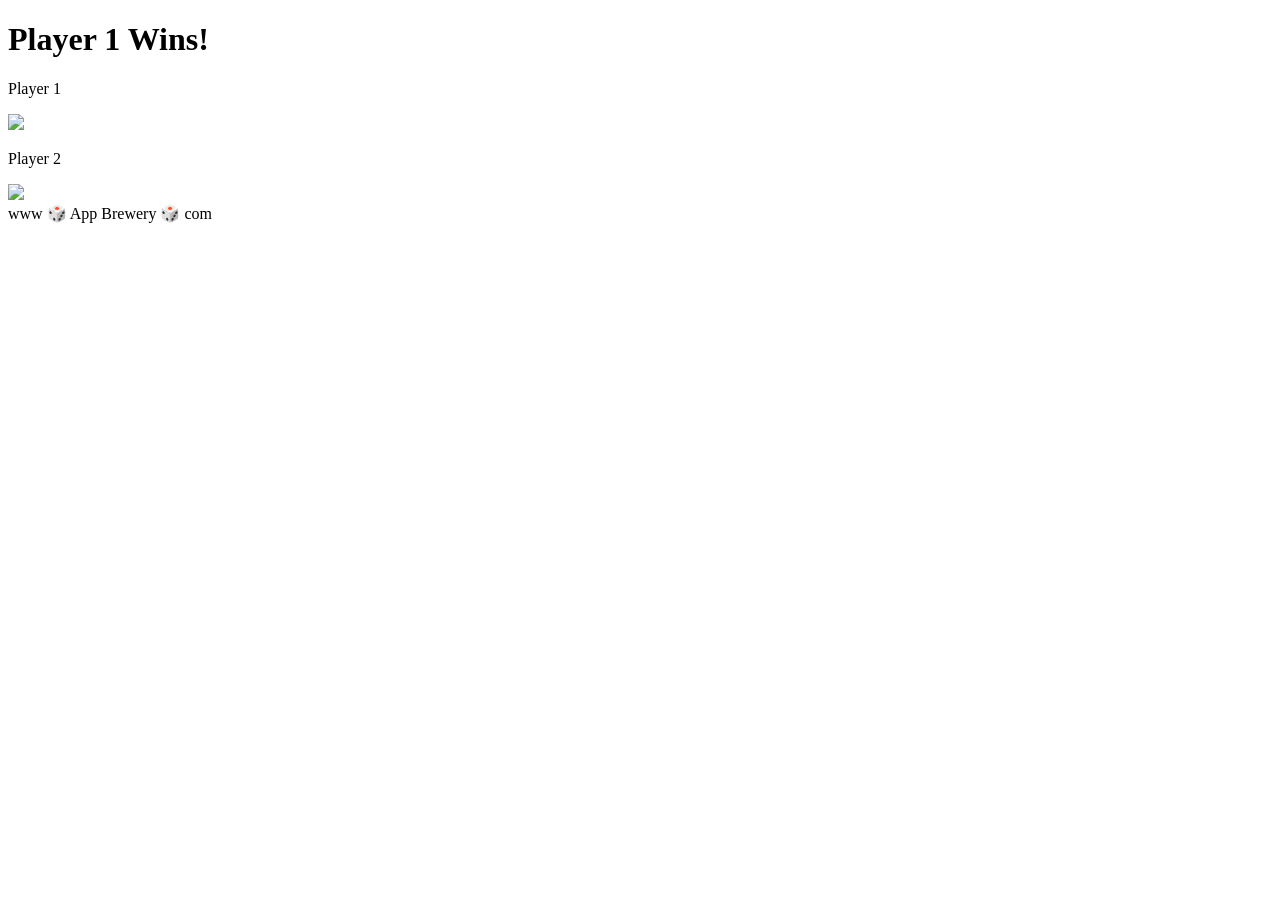
==== dicee.html @ d29d3f5b "Add files via upload" ====
<!DOCTYPE html>
<html lang="en" dir="ltr">
  <head>
    <meta charset="utf-8">
    <title>Dicee</title>
    <link rel="stylesheet" href="styles.css">
    <link href="https://fonts.googleapis.com/css?family=Indie+Flower|Lobster" rel="stylesheet">

  </head>
  <body>

    <div class="container">
      <h1>Refresh Me</h1>

      <div class="dice">
        <p>Player 1</p>
        <img class="img1" src="images\dice6.png">
      </div>

      <div class="dice">
        <p>Player 2</p>
        <img class="img2" src="images\dice6.png">
      </div>

    </div>

<script src="index.js" charset="utf-8"></script>
  </body>

  <footer>
    www 🎲 App Brewery 🎲 com
  </footer>
</html>
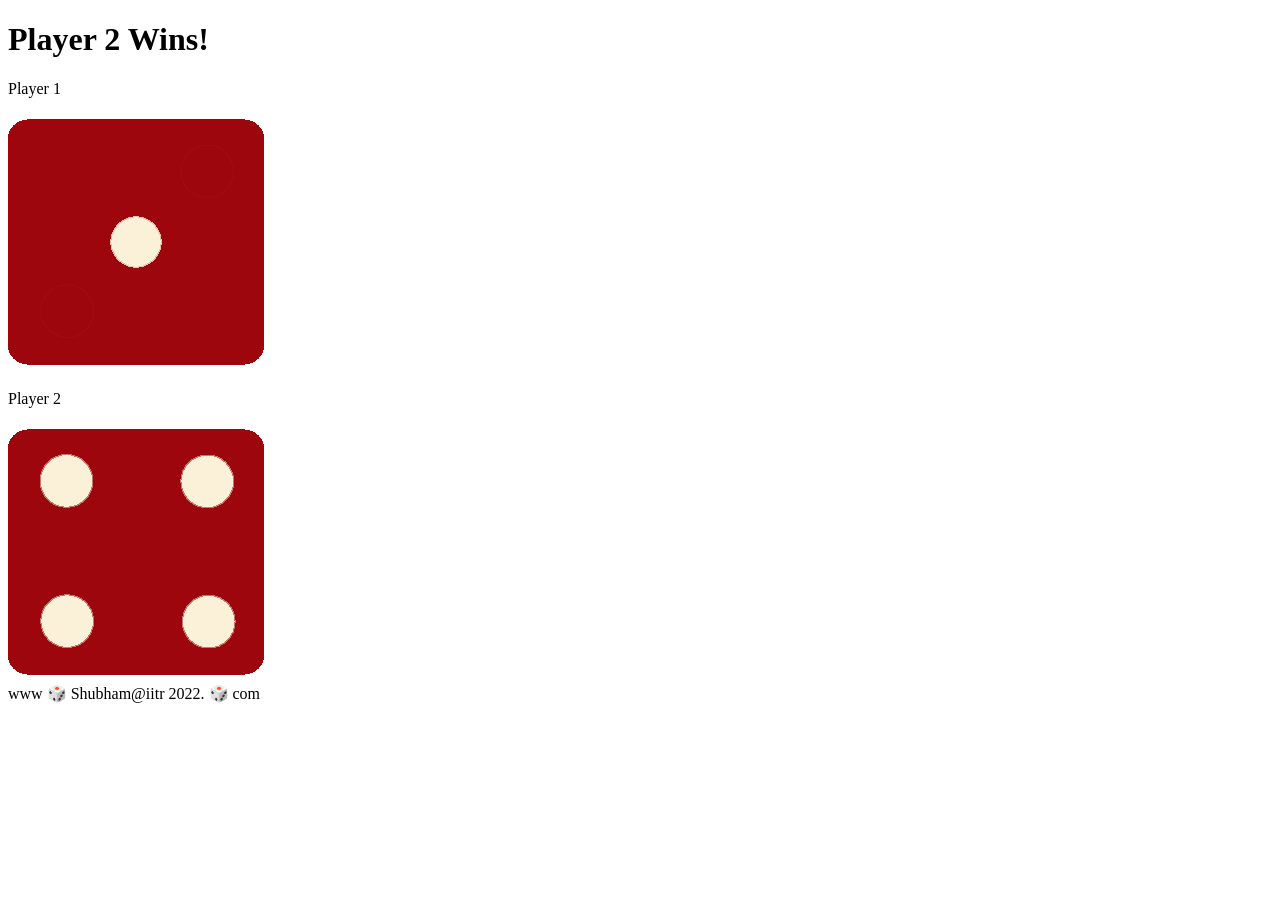
==== commit c67e9865: "Update dicee.html" ====
--- a/dicee.html
+++ b/dicee.html
@@ -14,12 +14,12 @@
 
       <div class="dice">
         <p>Player 1</p>
-        <img class="img1" src="images\dice6.png">
+        <img class="img1" src="dice6.png">
       </div>
 
       <div class="dice">
         <p>Player 2</p>
-        <img class="img2" src="images\dice6.png">
+        <img class="img2" src="dice6.png">
       </div>
 
     </div>
@@ -28,6 +28,6 @@
   </body>
 
   <footer>
-    www 🎲 App Brewery 🎲 com
+    www 🎲 Shubham@iitr 2022. 🎲 com
   </footer>
 </html>
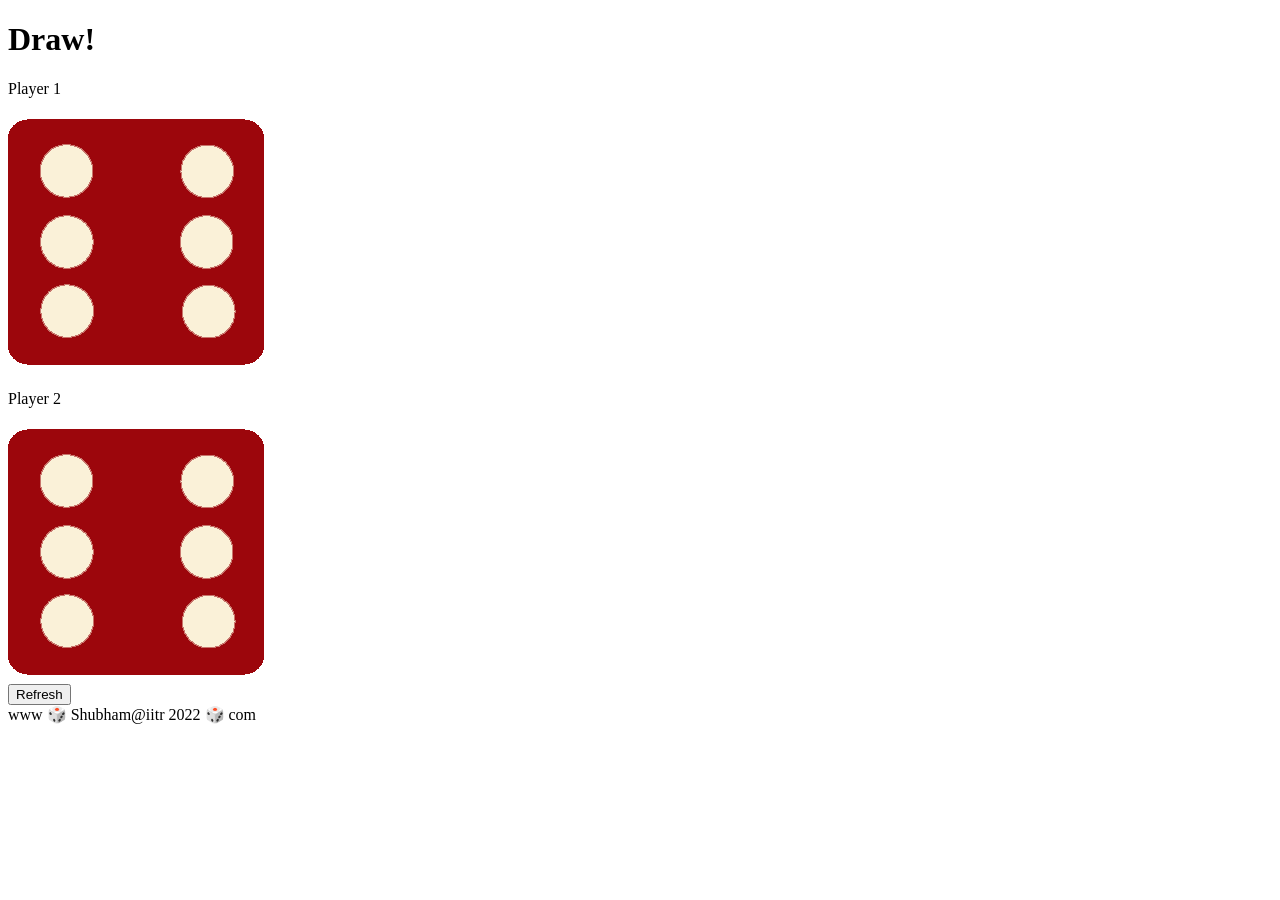
==== commit df122798: "Update dicee.html" ====
--- a/dicee.html
+++ b/dicee.html
@@ -14,20 +14,28 @@
 
       <div class="dice">
         <p>Player 1</p>
-        <img class="img1" src="dice6.png">
+        <img class="img1" src="images\dice6.png">
       </div>
 
       <div class="dice">
         <p>Player 2</p>
-        <img class="img2" src="dice6.png">
+        <img class="img2" src="images\dice6.png">
       </div>
+      <div>
+        <button id="reload" onclick="reload()"> Refresh
+
+        </button>
+      </div>
+
 
     </div>
 
 <script src="index.js" charset="utf-8"></script>
+
   </body>
 
+
   <footer>
-    www 🎲 Shubham@iitr 2022. 🎲 com
+    www 🎲 Shubham@iitr 2022 🎲 com
   </footer>
 </html>
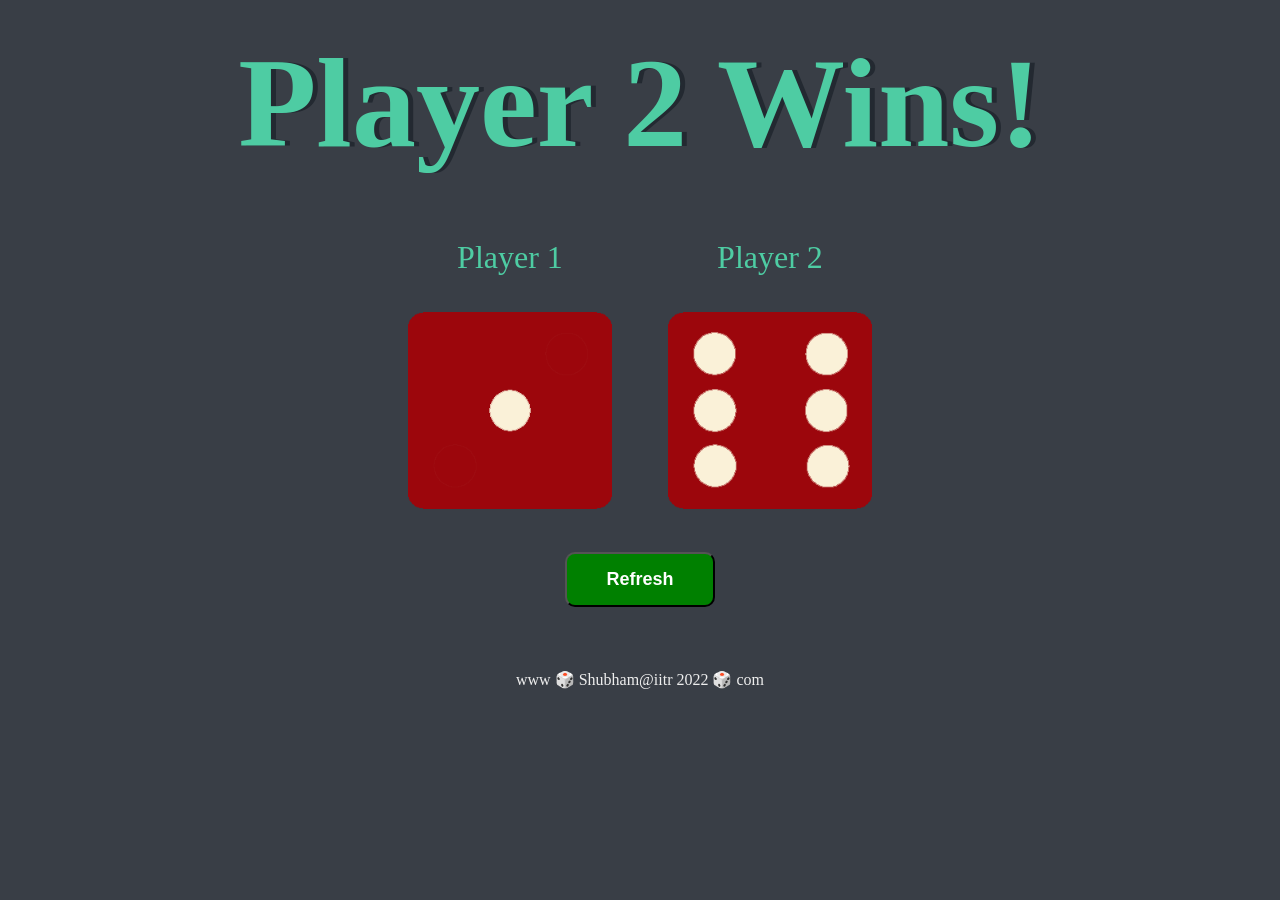
==== commit f916fc34: "Update dicee.html" ====
--- a/dicee.html
+++ b/dicee.html
@@ -14,12 +14,12 @@
 
       <div class="dice">
         <p>Player 1</p>
-        <img class="img1" src="images\dice6.png">
+        <img class="img1" src="dice6.png">
       </div>
 
       <div class="dice">
         <p>Player 2</p>
-        <img class="img2" src="images\dice6.png">
+        <img class="img2" src="dice6.png">
       </div>
       <div>
         <button id="reload" onclick="reload()"> Refresh
--- a/styles.css
+++ b/styles.css
@@ -0,0 +1,58 @@
+.container {
+  width: 70%;
+  margin: auto;
+  text-align: center;
+}
+
+.dice {
+  text-align: center;
+  display: inline-block;
+
+}
+
+body {
+  background-color: #393E46;
+}
+
+h1 {
+  margin: 30px;
+  font-family: 'Lobster', cursive;
+  text-shadow: 5px 0 #232931;
+  font-size: 8rem;
+  color: #4ECCA3;
+}
+
+p {
+  font-size: 2rem;
+  color: #4ECCA3;
+  font-family: 'Indie Flower', cursive;
+}
+
+img {
+  width: 80%;
+}
+
+#reload{
+  position: relative;
+  margin-top: 35px;
+  padding: 15px;
+  background-color: Green;
+  color:white;
+  font-size: 18px;
+  font-weight: bold;
+  border-radius: 10px;
+  width: 150px;
+
+}
+#reload:hover{
+  cursor: pointer;
+  background-color: #4ECCA3;
+}
+
+footer {
+  margin-top: 5%;
+  color: #EEEEEE;
+  text-align: center;
+  font-family: 'Indie Flower', cursive;
+
+}
